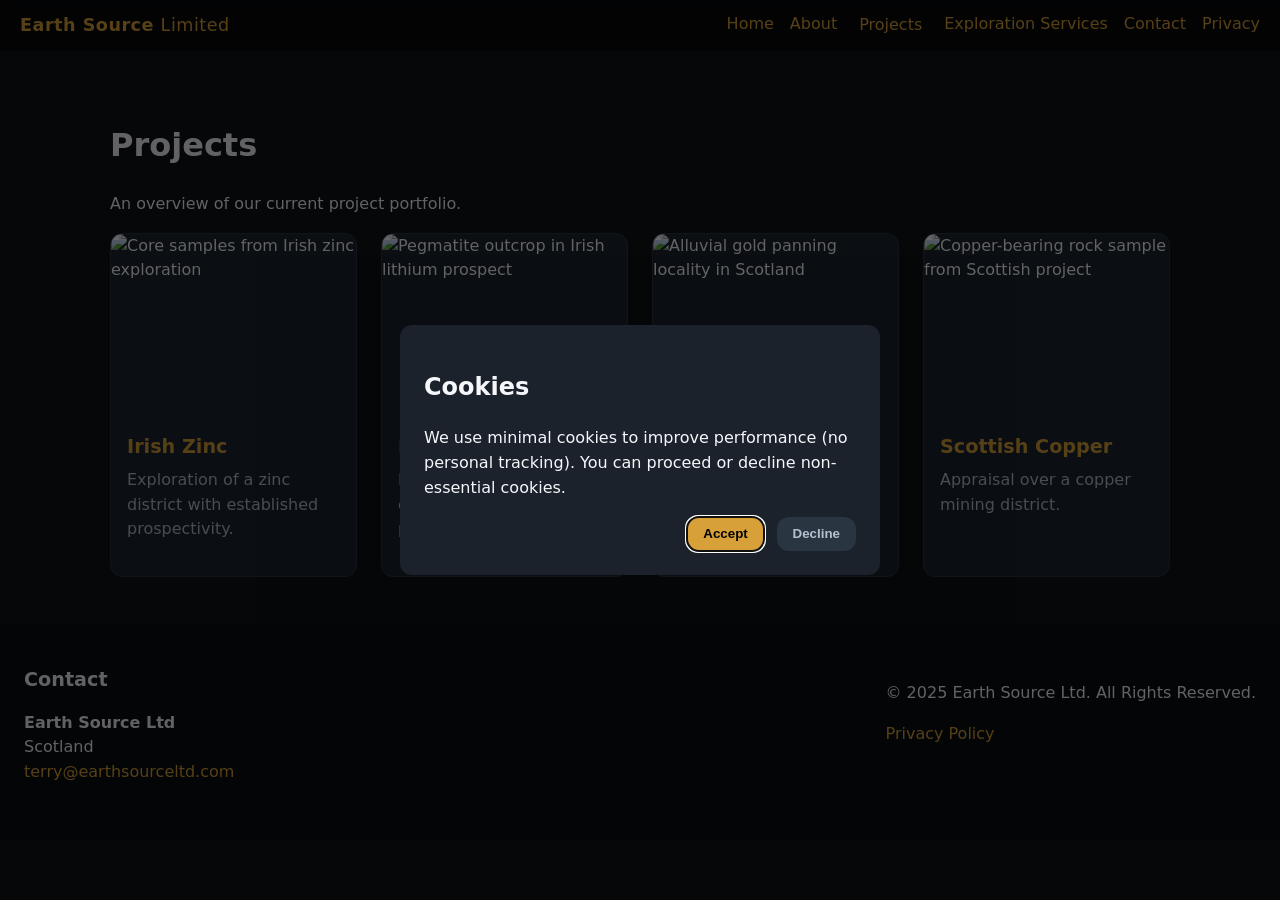
==== projects/index.html @ 6d69aa5f "Add files via upload" ====
<!DOCTYPE html>
<html lang="en">
<head>
  <meta charset="utf-8">
  <title>Earth Source Limited – Strategic Mineral Exploration</title>
  <meta name="description" content="Earth Source Limited: strategic discovery and analysis of zinc, lithium, gold and copper resources across Ireland and Scotland.">
  <meta name="viewport" content="width=device-width,initial-scale=1">
  <link rel="preload" as="image" href="/assets/img/hero.jpg">
  <link rel="stylesheet" href="/assets/styles.css">
  <script defer src="/assets/main.js"></script>
  <title>Projects – Earth Source Limited</title>
  <meta name="description" content="Overview of Earth Source Limited's mineral exploration projects in Ireland and Scotland.">
</head>
<body>
  <header class="site-header">
    <a class="logo" href="/index.html">Earth Source <span>Limited</span></a>
    <nav class="main-nav" aria-label="Primary">
      <button class="nav-toggle" aria-expanded="false" aria-controls="nav-menu">Menu</button>
      <ul id="nav-menu">
        <li><a href="/index.html">Home</a></li>
        <li><a href="/about.html">About</a></li>
        <li class="has-sub">
          <button aria-haspopup="true" aria-expanded="false">Projects</button>
          <ul class="submenu">
            <li><a href="/projects/irish-zinc.html">Irish Zinc</a></li>
            <li><a href="/projects/irish-lithium.html">Irish Lithium</a></li>
            <li><a href="/projects/scottish-gold.html">Scottish Gold</a></li>
            <li><a href="/projects/scottish-copper.html">Scottish Copper</a></li>
          </ul>
        </li>
        <li><a href="/exploration-services.html">Exploration Services</a></li>
        <li><a href="/contact.html">Contact</a></li>
        <li><a href="/privacy-policy.html" class="policy-link">Privacy</a></li>
      </ul>
    </nav>
  </header>
  <main class="page">
    <h1>Projects</h1>
    <p>An overview of our current project portfolio.</p>
    <div class="project-grid">
      <article class="project-card">
        <img src="/assets/img/irish-zinc.jpg" alt="Core samples from Irish zinc exploration" loading="lazy">
        <h3><a href="/projects/irish-zinc.html">Irish Zinc</a></h3>
        <p>Exploration of a zinc district with established prospectivity.</p>
      </article>
      <article class="project-card">
        <img src="/assets/img/irish-lithium.jpg" alt="Pegmatite outcrop in Irish lithium prospect" loading="lazy">
        <h3><a href="/projects/irish-lithium.html">Irish Lithium</a></h3>
        <p>First pass lithium exploration in a prospective area.</p>
      </article>
      <article class="project-card">
        <img src="/assets/img/scottish-gold.jpg" alt="Alluvial gold panning locality in Scotland" loading="lazy">
        <h3><a href="/projects/scottish-gold.html">Scottish Gold</a></h3>
        <p>Regional exploration over historic gold panning destinations.</p>
      </article>
      <article class="project-card">
        <img src="/assets/img/scottish-copper.jpg" alt="Copper-bearing rock sample from Scottish project" loading="lazy">
        <h3><a href="/projects/scottish-copper.html">Scottish Copper</a></h3>
        <p>Appraisal over a copper mining district.</p>
      </article>
    </div>
  </main>
  <footer class="site-footer">
    <div class="contact">
      <h2 class="footer-heading">Contact</h2>
      <p><strong>Earth Source Ltd</strong><br>Scotland<br>
        <a href="mailto:terry@earthsourceltd.com">terry@earthsourceltd.com</a></p>
    </div>
    <div class="legal">
      <p>&copy; <span id="year">2025</span> Earth Source Ltd. All Rights Reserved.</p>
      <p><a href="/privacy-policy.html">Privacy Policy</a></p>
    </div>
  </footer>

  <dialog id="cookie-dialog" aria-labelledby="cookie-title">
    <h2 id="cookie-title">Cookies</h2>
    <p>We use minimal cookies to improve performance (no personal tracking). You can proceed or decline non-essential cookies.</p>
    <div class="actions">
      <button data-action="accept">Accept</button>
      <button data-action="decline">Decline</button>
    </div>
  </dialog>

</body>
</html>
---- assets/styles.css ----
/* Core Styles for Earth Source Limited */
:root {
  --bg: #0e1116;
  --bg-alt: #1b222c;
  --accent: #d8a038;
  --text: #f5f7fa;
  --text-dim: #b5c1cf;
  --radius: 12px;
  --speed: 180ms;
  font-family: system-ui,-apple-system,Segoe UI,Roboto,Ubuntu,sans-serif;
}
* { box-sizing: border-box; }
body { margin:0; background:var(--bg); color:var(--text); line-height:1.55; -webkit-font-smoothing: antialiased;}
a { color:var(--accent); text-decoration:none; }
a:hover, a:focus { text-decoration:underline; }
img { max-width:100%; height:auto; display:block; }
.hidden { display:none !important; }
.site-header {
  display:flex; justify-content:space-between; align-items:center;
  padding:0.75rem 1.25rem; background:rgba(0,0,0,.5); backdrop-filter: blur(6px);
  position:sticky; top:0; z-index:50;
}
.logo { font-weight:600; font-size:1.1rem; letter-spacing:.5px; }
.logo span { font-weight:300; }
.main-nav ul { list-style:none; display:flex; gap:1rem; margin:0; padding:0; }
.nav-toggle { display:none; }
@media (max-width: 820px) {
  .nav-toggle { display:block; background:none; border:1px solid var(--accent); color:var(--accent); padding:.4rem .7rem; border-radius:var(--radius); }
  .main-nav ul { position:absolute; inset:60px 0 auto 0; flex-direction:column; background:var(--bg-alt); padding:1rem; transform:scaleY(0); transform-origin:top; transition:transform var(--speed) ease; }
  .main-nav ul[data-open="true"] { transform:scaleY(1); }
}
.has-sub { position:relative; }
.has-sub > button {
  background:none; border:none; color:var(--accent); cursor:pointer; font:inherit;
}
.has-sub .submenu {
  position:absolute; top:100%; left:0; background:var(--bg-alt);
  list-style:none; padding:.75rem .9rem; margin:0; display:none; flex-direction:column; gap:.4rem;
  border:1px solid #2a3542; border-radius:var(--radius); min-width:190px;
}
.has-sub:hover .submenu, .has-sub:focus-within .submenu { display:flex; }

.hero {
  display:grid; min-height:70vh; place-items:center; position:relative;
  padding:0; overflow:hidden;
}
.hero video, .hero .media-wrapper img {
  position:absolute; inset:0; width:100%; height:100%; object-fit:cover; filter:brightness(.45);
}
.hero-text { position:relative; max-width:780px; padding:3rem 1.5rem; text-align:center; }
.hero-text h1 { font-size:clamp(1.9rem,4vw,3rem); margin:.2rem 0 .8rem; }
.tagline { font-size:1.15rem; color:var(--text-dim); margin-bottom:1.4rem; }

.btn {
  display:inline-block; background:var(--accent); color:#222; padding:.75rem 1.25rem;
  border-radius:var(--radius); font-weight:600; letter-spacing:.5px; transition:background var(--speed) ease;
  border:none; cursor:pointer;
}
.btn:hover { background:#f1ba57; }

.projects { padding:3.5rem 1.25rem; max-width:1200px; margin:0 auto; }
.section-header { text-align:center; max-width:760px; margin:0 auto 2.5rem; }
.project-grid { --cols:4; display:grid; gap:1.5rem; grid-template-columns:repeat(var(--cols), 1fr); }
@media (max-width:1100px){ .project-grid { --cols:2; } }
@media (max-width:640px){ .project-grid { --cols:1; } }
.project-card {
  background:var(--bg-alt); border:1px solid #2a3542; border-radius:var(--radius);
  padding:0 0 1rem; display:flex; flex-direction:column; overflow:hidden;
  transition:transform var(--speed) ease, border-color var(--speed) ease;
}
.project-card:hover { transform:translateY(-4px); border-color:var(--accent); }
.project-card img { width:100%; aspect-ratio:4/3; object-fit:cover; }
.project-card h3 { margin:.9rem 1rem .4rem; font-size:1.2rem; }
.project-card p { margin:0 1rem 1.1rem; color:var(--text-dim); }
.project-card .more { margin:0 1rem; font-size:.9rem; font-weight:600; }

.cta {
  background:linear-gradient(135deg,#1b222c,#10161d);
  padding:3rem 1.25rem; text-align:center; margin:3rem 0 0;
}
.cta h2 { font-size:2rem; margin:0 0 1rem; }
.cta p { max-width:680px; margin:0 auto 1.5rem; color:var(--text-dim); }

.page { padding:3rem 1.25rem; max-width:1100px; margin:0 auto; }
.page.narrow { max-width:800px; }

.hero-image img { border-radius:var(--radius); }
.hero-image figcaption { font-size:.8rem; color:var(--text-dim); margin-top:.4rem; }

.breadcrumb ol { list-style:none; display:flex; gap:.4rem; padding:0; margin:0 0 1rem; font-size:.8rem; flex-wrap:wrap;}
.breadcrumb a { color:var(--text-dim); }
.breadcrumb li::after { content:"/"; margin-left:.4rem; color:#3a4653;}
.breadcrumb li:last-child::after { content:""; }

.site-footer {
  display:flex; flex-wrap:wrap; gap:3rem; justify-content:space-between;
  padding:2.5rem 1.5rem; background:#0a0d11; margin-top:0;
}
.footer-heading { font-size:1.2rem; margin-top:0; }

dialog {
  border:none; border-radius:var(--radius); padding:1.5rem; max-width:480px; background:var(--bg-alt); color:var(--text);
}
dialog::backdrop { background:rgba(0,0,0,.6); }
.actions { display:flex; gap:.8rem; justify-content:flex-end; }
.actions button {
  background:var(--accent); border:none; padding:.6rem 1rem; border-radius:var(--radius); font-weight:600; cursor:pointer;
}
.actions button[data-action="decline"] { background:#2a3542; color:var(--text-dim); }

form label { display:block; margin:1rem 0 .5rem; font-weight:500; }
input, textarea {
  width:100%; background:#141b22; border:1px solid #2a3542; border-radius:var(--radius);
  padding:.7rem .8rem; color:var(--text); font:inherit;
}
input:focus, textarea:focus { outline:2px solid var(--accent); outline-offset:2px; }
button[type=submit] { margin-top:1rem; }
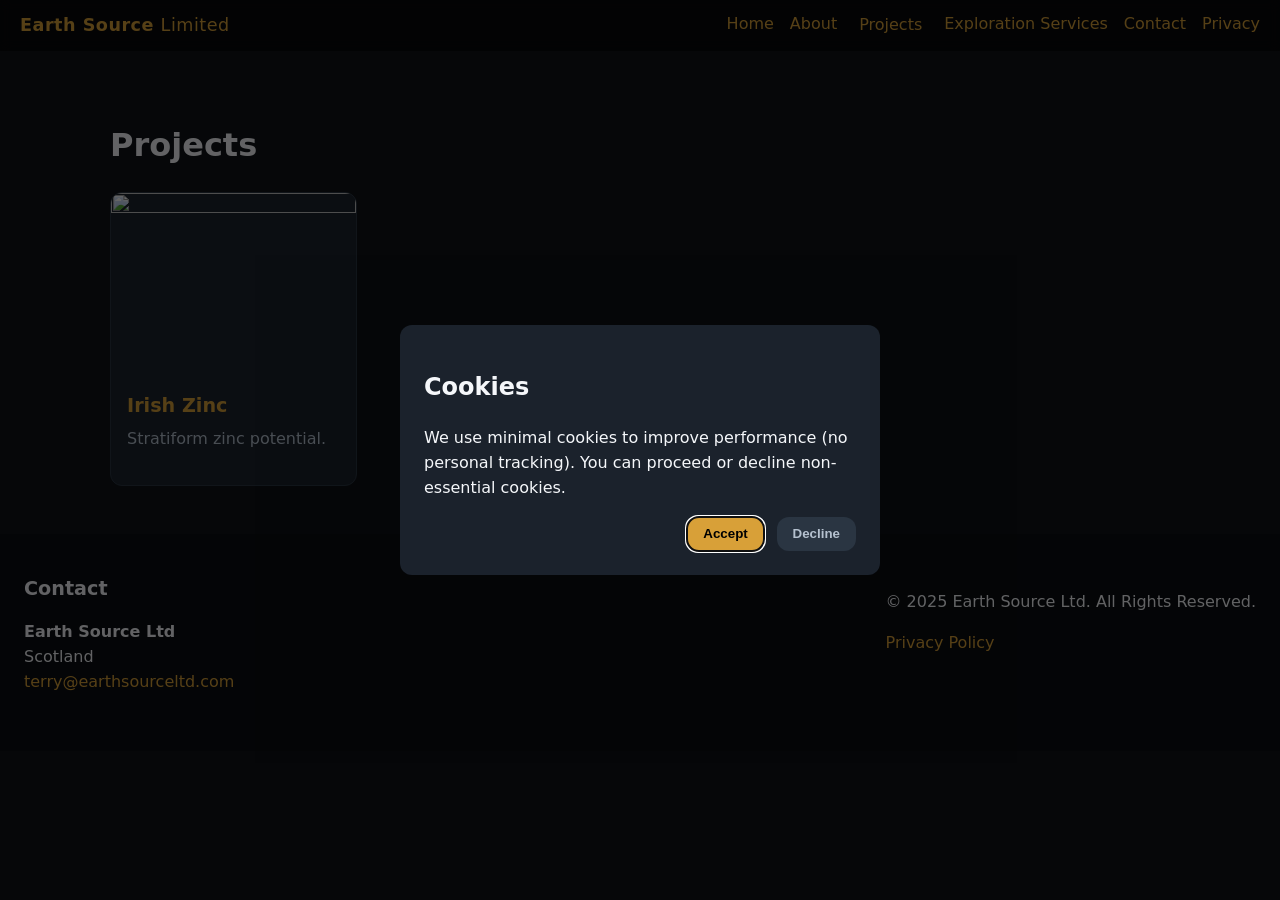
==== commit 861f01fb: "Add files via upload" ====
--- a/projects/index.html
+++ b/projects/index.html
@@ -2,64 +2,37 @@
 <html lang="en">
 <head>
   <meta charset="utf-8">
-  <title>Earth Source Limited – Strategic Mineral Exploration</title>
-  <meta name="description" content="Earth Source Limited: strategic discovery and analysis of zinc, lithium, gold and copper resources across Ireland and Scotland.">
+  <title>Index – Earth Source Limited</title>
+  <meta name="description" content="Project page">
   <meta name="viewport" content="width=device-width,initial-scale=1">
-  <link rel="preload" as="image" href="/assets/img/hero.jpg">
-  <link rel="stylesheet" href="/assets/styles.css">
-  <script defer src="/assets/main.js"></script>
-  <title>Projects – Earth Source Limited</title>
-  <meta name="description" content="Overview of Earth Source Limited's mineral exploration projects in Ireland and Scotland.">
+  <link rel="preload" as="image" href="../assets/img/hero.jpg">
+  <link rel="stylesheet" href="../assets/styles.css">
+  <script defer src="../assets/main.js"></script>
 </head>
 <body>
   <header class="site-header">
-    <a class="logo" href="/index.html">Earth Source <span>Limited</span></a>
+    <a class="logo" href="../index.html">Earth Source <span>Limited</span></a>
     <nav class="main-nav" aria-label="Primary">
       <button class="nav-toggle" aria-expanded="false" aria-controls="nav-menu">Menu</button>
       <ul id="nav-menu">
-        <li><a href="/index.html">Home</a></li>
-        <li><a href="/about.html">About</a></li>
+        <li><a href="../index.html">Home</a></li>
+        <li><a href="../about.html">About</a></li>
         <li class="has-sub">
           <button aria-haspopup="true" aria-expanded="false">Projects</button>
           <ul class="submenu">
-            <li><a href="/projects/irish-zinc.html">Irish Zinc</a></li>
-            <li><a href="/projects/irish-lithium.html">Irish Lithium</a></li>
-            <li><a href="/projects/scottish-gold.html">Scottish Gold</a></li>
-            <li><a href="/projects/scottish-copper.html">Scottish Copper</a></li>
+            <li><a href="../projects/irish-zinc.html">Irish Zinc</a></li>
+            <li><a href="../projects/irish-lithium.html">Irish Lithium</a></li>
+            <li><a href="../projects/scottish-gold.html">Scottish Gold</a></li>
+            <li><a href="../projects/scottish-copper.html">Scottish Copper</a></li>
           </ul>
         </li>
-        <li><a href="/exploration-services.html">Exploration Services</a></li>
-        <li><a href="/contact.html">Contact</a></li>
-        <li><a href="/privacy-policy.html" class="policy-link">Privacy</a></li>
+        <li><a href="../exploration-services.html">Exploration Services</a></li>
+        <li><a href="../contact.html">Contact</a></li>
+        <li><a href="../privacy-policy.html" class="policy-link">Privacy</a></li>
       </ul>
     </nav>
   </header>
-  <main class="page">
-    <h1>Projects</h1>
-    <p>An overview of our current project portfolio.</p>
-    <div class="project-grid">
-      <article class="project-card">
-        <img src="/assets/img/irish-zinc.jpg" alt="Core samples from Irish zinc exploration" loading="lazy">
-        <h3><a href="/projects/irish-zinc.html">Irish Zinc</a></h3>
-        <p>Exploration of a zinc district with established prospectivity.</p>
-      </article>
-      <article class="project-card">
-        <img src="/assets/img/irish-lithium.jpg" alt="Pegmatite outcrop in Irish lithium prospect" loading="lazy">
-        <h3><a href="/projects/irish-lithium.html">Irish Lithium</a></h3>
-        <p>First pass lithium exploration in a prospective area.</p>
-      </article>
-      <article class="project-card">
-        <img src="/assets/img/scottish-gold.jpg" alt="Alluvial gold panning locality in Scotland" loading="lazy">
-        <h3><a href="/projects/scottish-gold.html">Scottish Gold</a></h3>
-        <p>Regional exploration over historic gold panning destinations.</p>
-      </article>
-      <article class="project-card">
-        <img src="/assets/img/scottish-copper.jpg" alt="Copper-bearing rock sample from Scottish project" loading="lazy">
-        <h3><a href="/projects/scottish-copper.html">Scottish Copper</a></h3>
-        <p>Appraisal over a copper mining district.</p>
-      </article>
-    </div>
-  </main>
+  <main class="page"><h1>Projects</h1><div class="project-grid"><article class="project-card"><img src="../assets/img/irish-zinc.jpg" alt=""><h3><a href="irish-zinc.html">Irish Zinc</a></h3><p>Stratiform zinc potential.</p></article></div></main>
   <footer class="site-footer">
     <div class="contact">
       <h2 class="footer-heading">Contact</h2>
@@ -68,7 +41,7 @@
     </div>
     <div class="legal">
       <p>&copy; <span id="year">2025</span> Earth Source Ltd. All Rights Reserved.</p>
-      <p><a href="/privacy-policy.html">Privacy Policy</a></p>
+      <p><a href="../privacy-policy.html">Privacy Policy</a></p>
     </div>
   </footer>
 
@@ -80,6 +53,5 @@
       <button data-action="decline">Decline</button>
     </div>
   </dialog>
-
 </body>
-</html>
+</html>
--- a/assets/styles.css
+++ b/assets/styles.css
@@ -1,4 +1,4 @@
-/* Core Styles for Earth Source Limited */
+/* Core Styles for Earth Source Limited (full) */
 :root {
   --bg: #0e1116;
   --bg-alt: #1b222c;
